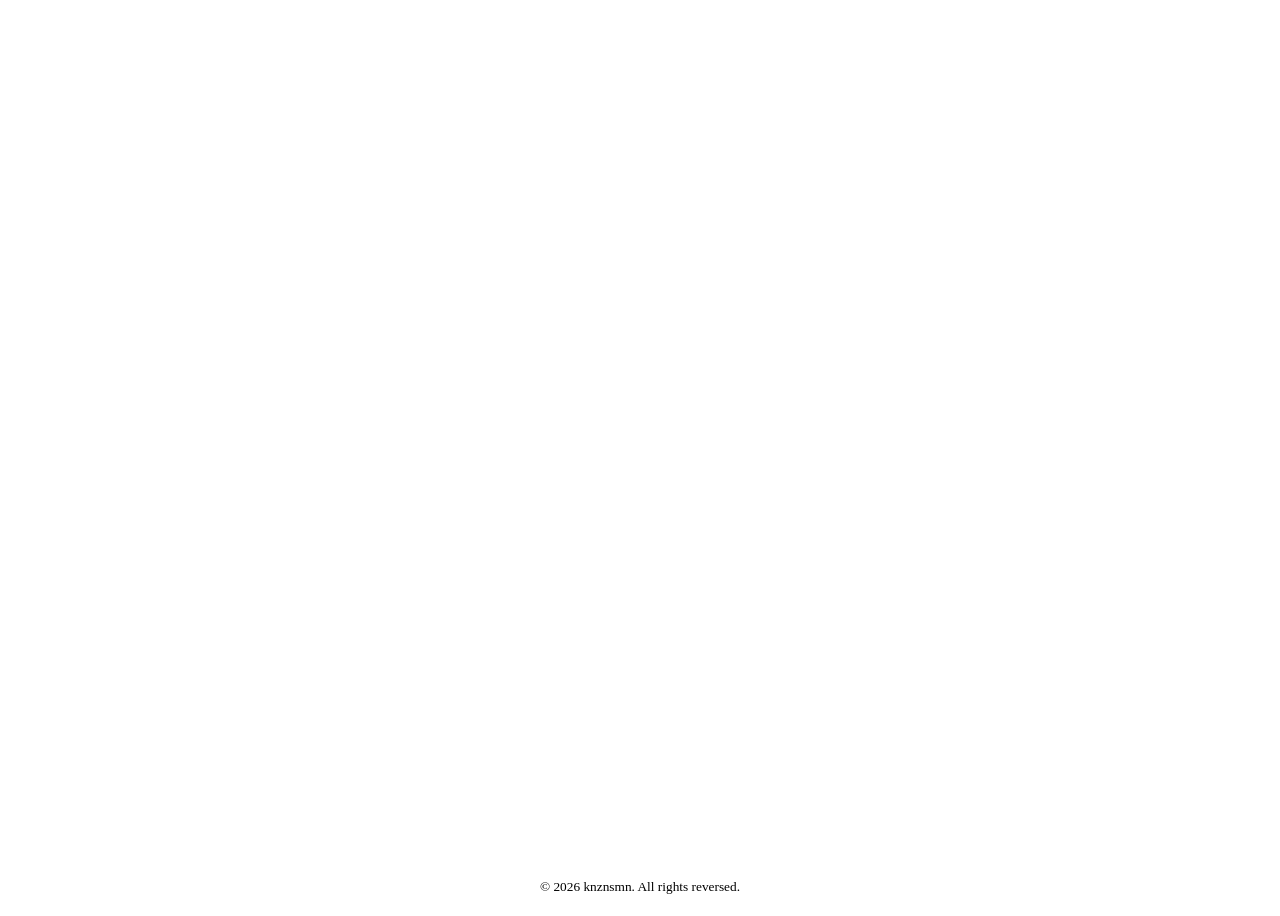
==== index.html @ ad7e5f72 "Adjust logo's font-size" ====
<!DOCTYPE html>
<html lang="en">
<head>
	<meta charset="UTF-8" />
	<title>Daily UI Challenges</title>
	<link rel="stylesheet" href="./assets/css/style.css" />
</head>
<body>
	<script type="module" src="./assets/js/main.js"></script>
</body>
</html>
---- assets/css/style.css ----
/* General Styling */

body {
	max-width: 100vw;
	min-height: 100svh;
	display: flex;
	flex-direction: column;
	justify-content: center;
	align-items: center;
}

main {
	flex: 1;
}

footer {
	font-size: smaller;
}
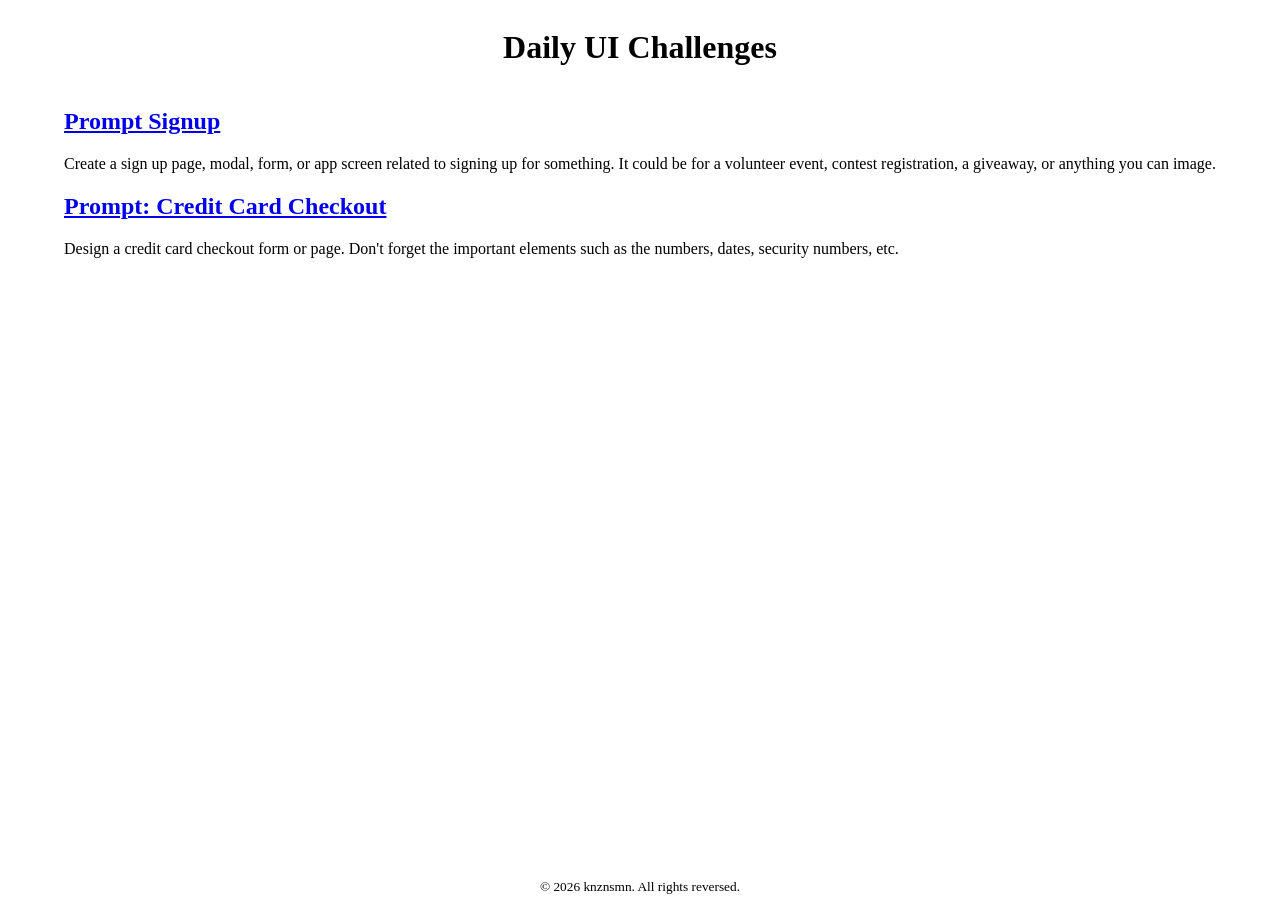
==== commit 45485214: "Add Header();" ====
--- a/index.html
+++ b/index.html
@@ -1,11 +1,17 @@
 <!DOCTYPE html>
 <html lang="en">
-<head>
-	<meta charset="UTF-8" />
-	<title>Daily UI Challenges</title>
-	<link rel="stylesheet" href="./assets/css/style.css" />
-</head>
-<body>
-	<script type="module" src="./assets/js/main.js"></script>
-</body>
+	<head>
+		<meta charset="UTF-8" />
+		<title>Daily UI Challenges</title>
+		<link rel="icon" type="image/png" href="./assets/favicons/favicon-96x96.png" sizes="96x96" />
+		<link rel="icon" type="image/svg+xml" href="./assets/favicons/favicon.svg" />
+		<link rel="shortcut icon" href="./assets/favicons/favicon.ico" />
+		<link rel="apple-touch-icon" sizes="180x180" href="./assets/favicons/apple-touch-icon.png" />
+		<meta name="apple-mobile-web-app-title" content="UI" />
+		<link rel="manifest" href="./assets/favicons/site.webmanifest" />
+		<link rel="stylesheet" href="./assets/css/style.css" />
+	</head>
+	<body>
+		<script type="module" src="./assets/js/main.js"></script>
+	</body>
 </html>
